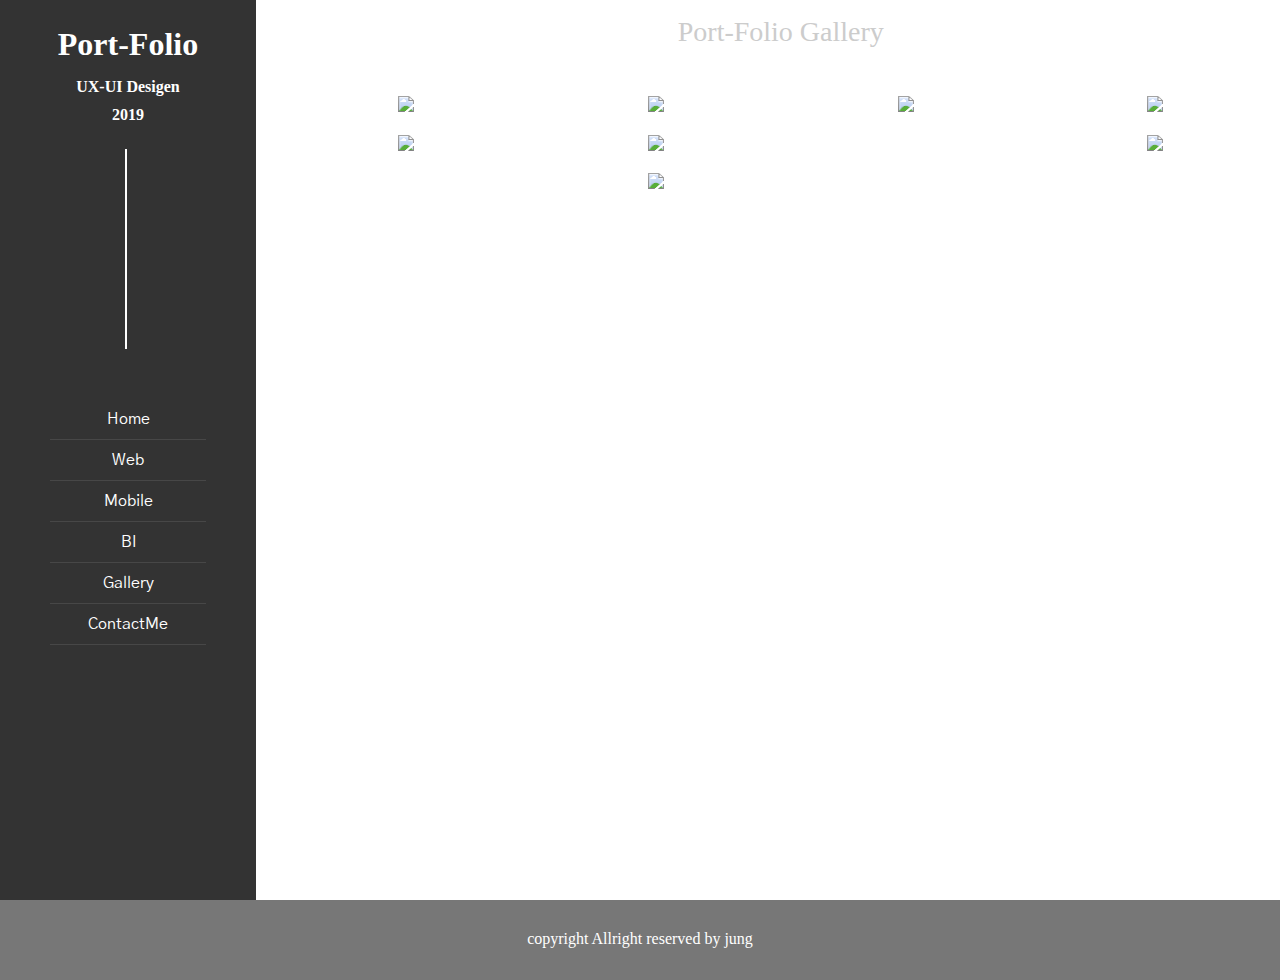
==== gallery.html @ eba1b1f9 "Add files via upload" ====
<!DOCTYPE html>
<html lang="en">
<head>
    <meta charset="UTF-8">
    <meta name="viewport" content="width=device-width, initial-scale=1.0">
    <meta http-equiv="X-UA-Compatible" content="ie=edge">
    <title>gallery</title>
    <link href="https://fonts.googleapis.com/css?family=Abril+Fatface|Gothic+A1&display=swap" rel="stylesheet">
    <script src="https://cdnjs.cloudflare.com/ajax/libs/jquery/3.4.1/jquery.min.js"></script>
    <link rel="stylesheet" href="css/gallery.css">
    <!-- fancybox -->
    <link rel="stylesheet" href="https://cdn.jsdelivr.net/gh/fancyapps/fancybox@3.5.7/dist/jquery.fancybox.min.css" />
    <script src="https://cdn.jsdelivr.net/gh/fancyapps/fancybox@3.5.7/dist/jquery.fancybox.min.js"></script>
    <!-- fancybox -->

</head>
<body>
        <div class="wrap">
                <aside>
                    <div class="text">
                        <h1><a href="index.html">Port-Folio</a></h1>
                        <h4>UX-UI Desigen</h4>
                        <h4>2019</h4>
                    </div> 
                    <nav>
                        <div class="line"></div>                
                                        
                        <ul class="main-menu">
                            <li><a href="index.html">Home</a></li>
                            <li><a href="web.html"> Web</a> 
                                <ul class="sub-menu">
                                    <li><a href="">환인제약</a></li>
                                    <li><a href="">오산웨딩홀</a></li>
                                    <li><a href="">맥주</a></li>
                                    <li><a href="">롤렉스</a></li>
                                </ul>                        
                            </li>
                            <li><a href="mobile.html">Mobile</a></li>
                            <li><a href="bi.html">BI</a></li>
                            <li><a href="gallery.html">Gallery</a></li>
                            <li><a href="contact.html">ContactMe</a></li>
                        </ul>
                    </nav>
                </aside>            
                    <!--gallery section  -->
                <section id="gallery">
                    <h2>Port-Folio Gallery</h2>
                    <div class="container">
                        <div class="m-list">
                            
                            <a data-fancybox="gallery" href="images/largeimg/osan.png"><img src="images/sumnail/osan-sum.png"></a>
                            <a data-fancybox="gallery" href="images/largeimg/aircleaner.png"><img src="images/sumnail/aircleaner-sum.png"></a>
                            
                        </div>
                        <div class="m-list">
                            <a data-fancybox="gallery" href="images/largeimg/whanin.png"><img src="images/sumnail/whanin-sum.png"></a>
                            <a data-fancybox="gallery" href="images/largeimg/typho-shadow.png"><img src="images/sumnail/typho-shadow.png"></a> 
                            <a data-fancybox="gallery" href="images/largeimg/title-img.png"><img src="images/sumnail/title-img-sum.png"></a>
                            <a href="#"><img src="http://placeimg.com/300/400/1" alt=""></a>
                        </div>
                        <div class="m-list">
                        <a data-fancybox="gallery" href="images/largeimg/banner.png"><img src="images/sumnail/banner-sum.png"></a>
                            <a href="#"><img src="http://placeimg.com/400/400/8" alt=""></a>
                            <a href="#"><img src="http://placeimg.com/200/300/0" alt=""></a>
                            <a href="#"><img src="http://placeimg.com/300/200/4" alt=""></a>
                        </div> 
                        <div class="m-list">
                            <a data-fancybox="gallery" href="images/largeimg/credential.jpg"><img src="images/sumnail/credential-sum.png"></a>
                            <a data-fancybox="gallery" href="images/largeimg/daumbanner.png"><img src="images/sumnail/daumbanner-sum.png"></a>
                            <a href="#"><img src="http://placeimg.com/300/200/10" alt=""></a>
                            <a href="#"><img src="http://placeimg.com/300/300/11" alt=""></a>
                        </div>       
                    </div><!-- end contianer -->
                </section>                
            </div>
             <!-- 푸터 -->
            <footer>
                <div class="copy">
                    <p>copyright Allright reserved by jung</p> 
                </div>
            </footer>            
</body>
</html>
---- css/gallery.css ----
*{padding: 0%;margin: 0%;list-style: none;box-sizing: border-box;}
a{text-decoration: none;}
ul,li{
    list-style: none;
}
html,body{
    height: 100%;
    height: 100vh;
    /* background: rgba(0 ,0, 0, 0.3); */
}
/* 시작 */
.wrap{
    width: 100%;
    height: 100%;
    height: 100vh;
    margin: 0% auto;
    display: flex;
    flex: 2;
    /* position: relative; */
     /* background: rgba(0 , 0, 0, 0.8);  */
}
aside{
    width: 20%;
    height: 100%;
    height: 100vh;    
    /* float: left; */
    position: relative;; 
    top: 0;bottom: 0;    
    background: rgba(0 , 0, 0, 0.8);
}

.text{
    margin-top: 1rem;
    text-align: center;
}
.text h1{
    padding: 10px;
}
.text h1 a{
    padding: 10px;
    color: white;
}
.text h4{
    padding: 5px;
    color: white;
}
.line{
     width: 1px;
     height: 200px;
     border: 1px solid white;
     margin-left: 49%;
     margin-top: 20px;
}
nav{
    text-align: center;
    /* height: 400px; */
    position: relative;    
}

.main-menu{
    padding: 50px;
}
nav >ul> li{
    /* height: 40px; */
    border-bottom:1px solid rgba(255, 255, 255, 0.1);
    padding: 10px;
    /* width: 100px; */
}

nav .main-menu> li a{
    color: white;
    font-family: 'Gothic A1', sans-serif;
}
nav> .main-menu> li:hover >a{
    color: wheat;
}
nav .sub-menu{
    display: none;
}
nav .sub-menu li{
    padding: 5px;
}
nav .sub-menu> a{
    color: white;
    display: block;
}
nav> .main-menu> li:hover .sub-menu{
    display: block;
}

/* 메인섹션 (갤러리)*/
section{
    width: 78%;
    margin-left: 2%;
    height: 100%;
    height: 100vh;
    /* background: #888; */
    /* float: left; */
    position: relative;
    overflow:scroll;
    text-align: center;
}
  #gallery h2{
    font-size: 28px;
    color: #ccc;
    font-weight: normal;
    padding: 16px;
  }
  #gallery .container{
    max-width: 1200px;
    display: flex;
    margin: 20px auto;
  } 
  .m-list{
    flex: 1;
    transition: 0.5s;
  }
  .m-list a{
    display: block;
    padding: 10px;
    overflow: hidden;
    /* background: #ccc; */
  }
  .m-list a:hover img{
    transform: scale(1.1);
  }
  .m-list a img{
    width: 100%;
    vertical-align: middle;
    transition: 1.2s;
  }

  /* 푸터 */
footer{
    width: 100%;
    height:80px;
    background: #777;
    clear: both;    
}
.copy{
    width: 90%;
    margin: 0% auto;
}
.copy p{
    text-align: center;
    padding-top: 30px;
    color: white;
}
  
  @media (max-width: 768px){
    .m-list{
      flex: none;
      flex-basis: 50%;
    }
  }
  
  @media (max-width: 400px){
    .m-list{
      flex: none;
      flex-basis: 100%;
    }
  }
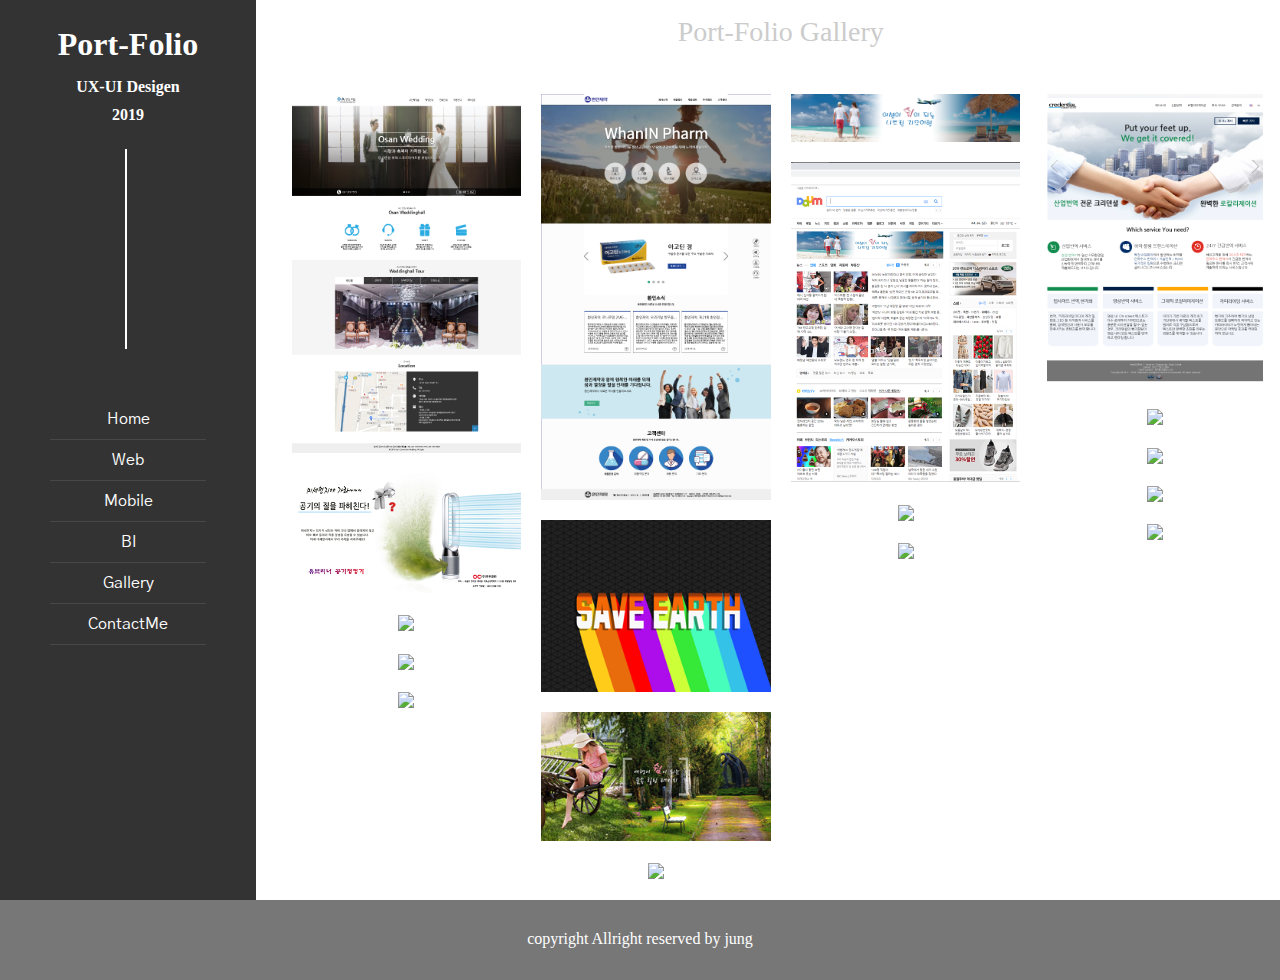
==== commit 7e530ea9: "Add files via upload" ====
--- a/gallery.html
+++ b/gallery.html
@@ -50,25 +50,29 @@
                             
                             <a data-fancybox="gallery" href="images/largeimg/osan.png"><img src="images/sumnail/osan-sum.png"></a>
                             <a data-fancybox="gallery" href="images/largeimg/aircleaner.png"><img src="images/sumnail/aircleaner-sum.png"></a>
-                            
+                            <a data-fancybox="gallery" href="images/largeimg/lion.jpg"><img src="images/sumnail/lion-sum.jpg"></a>
+                            <a data-fancybox="gallery" href="images/largeimg/mercury.png"><img src="images/sumnail/mercury-sum.png"></a>
+                            <a data-fancybox="gallery" href="images/largeimg/jucy.png"><img src="images/sumnail/jucy-sum.png"></a>
                         </div>
                         <div class="m-list">
                             <a data-fancybox="gallery" href="images/largeimg/whanin.png"><img src="images/sumnail/whanin-sum.png"></a>
                             <a data-fancybox="gallery" href="images/largeimg/typho-shadow.png"><img src="images/sumnail/typho-shadow.png"></a> 
                             <a data-fancybox="gallery" href="images/largeimg/title-img.png"><img src="images/sumnail/title-img-sum.png"></a>
-                            <a href="#"><img src="http://placeimg.com/300/400/1" alt=""></a>
+                            <a data-fancybox="gallery" href="images/largeimg/cat.jpg"><img src="images/sumnail/cat-sum.png"></a>
                         </div>
                         <div class="m-list">
-                        <a data-fancybox="gallery" href="images/largeimg/banner.png"><img src="images/sumnail/banner-sum.png"></a>
-                            <a href="#"><img src="http://placeimg.com/400/400/8" alt=""></a>
-                            <a href="#"><img src="http://placeimg.com/200/300/0" alt=""></a>
-                            <a href="#"><img src="http://placeimg.com/300/200/4" alt=""></a>
+                            <a data-fancybox="gallery" href="images/largeimg/banner.png"><img src="images/sumnail/banner-sum.png"></a>
+                            <a data-fancybox="gallery" href="images/largeimg/daumbanner.png"><img src="images/sumnail/daumbanner-sum.png"></a>
+                            <a data-fancybox="gallery" href="images/largeimg/wheatherapp.png"><img src="images/sumnail/wheatherapp-sum.png"></a>
+                            <a data-fancybox="gallery" href="images/largeimg/sns-re.png"><img src="images/sumnail/sns-re-sum.png"></a>
+                            
                         </div> 
                         <div class="m-list">
                             <a data-fancybox="gallery" href="images/largeimg/credential.jpg"><img src="images/sumnail/credential-sum.png"></a>
-                            <a data-fancybox="gallery" href="images/largeimg/daumbanner.png"><img src="images/sumnail/daumbanner-sum.png"></a>
-                            <a href="#"><img src="http://placeimg.com/300/200/10" alt=""></a>
-                            <a href="#"><img src="http://placeimg.com/300/300/11" alt=""></a>
+                            <a data-fancybox="gallery" href="images/largeimg/wheathet-icon.png"><img src="images/sumnail/wheathet-icon-sum.png"></a>
+                            <a data-fancybox="gallery" href="images/largeimg/hawk.png"><img src="images/sumnail/hawk-sum.png"></a>
+                            <a data-fancybox="gallery" href="images/largeimg/pizzabanner.png"><img src="images/sumnail/pizzabanner-sum.png"></a>
+                            <a data-fancybox="gallery" href="images/largeimg/bannergmarket.png"><img src="images/sumnail/bannergmarket-sum.png"></a>
                         </div>       
                     </div><!-- end contianer -->
                 </section>                
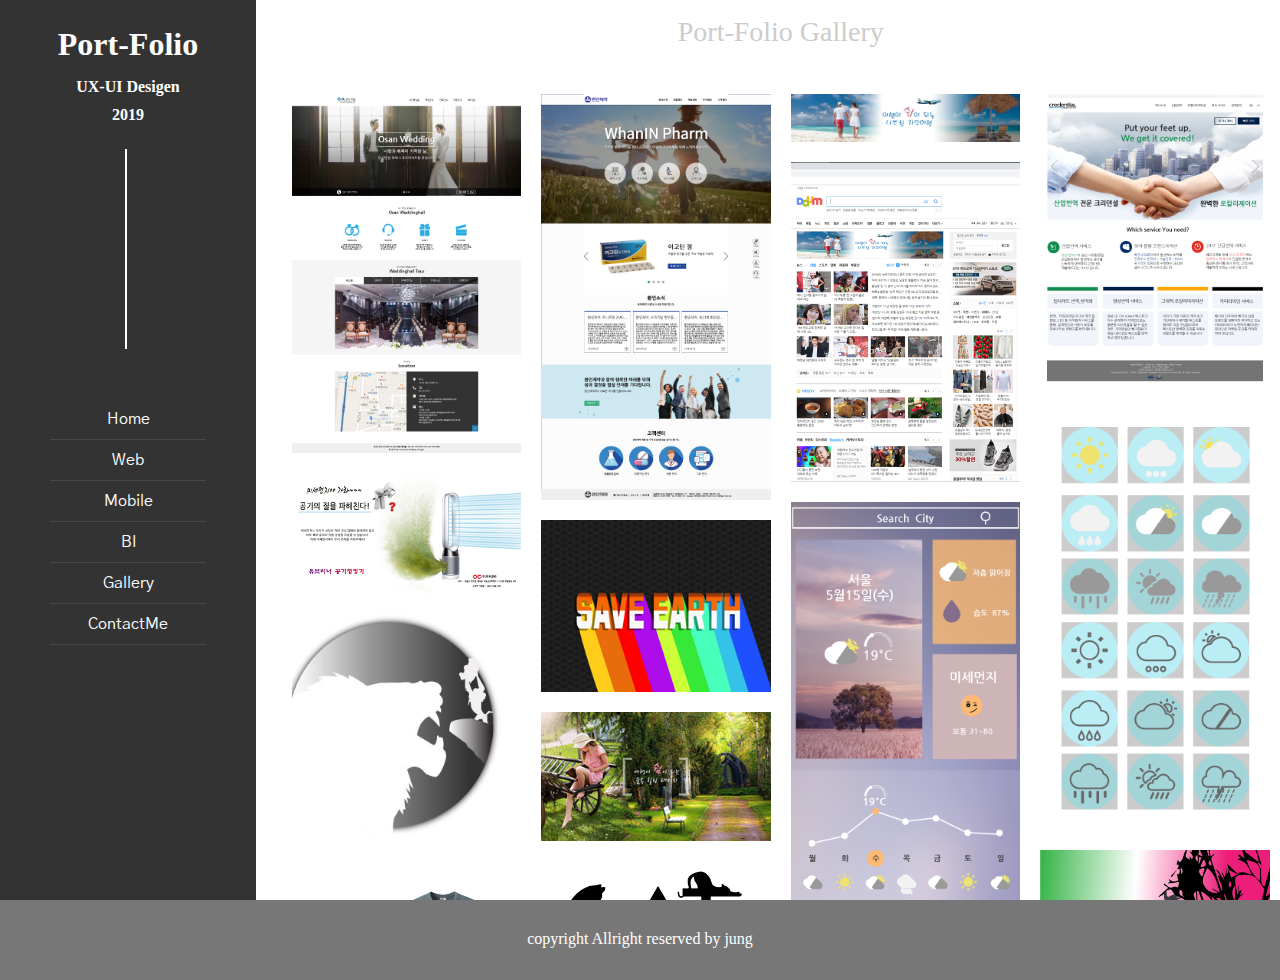
==== commit cff5d947: "Add files via upload" ====
--- a/gallery.html
+++ b/gallery.html
@@ -59,6 +59,7 @@
                             <a data-fancybox="gallery" href="images/largeimg/typho-shadow.png"><img src="images/sumnail/typho-shadow.png"></a> 
                             <a data-fancybox="gallery" href="images/largeimg/title-img.png"><img src="images/sumnail/title-img-sum.png"></a>
                             <a data-fancybox="gallery" href="images/largeimg/cat.jpg"><img src="images/sumnail/cat-sum.png"></a>
+                            <a data-fancybox="gallery" href="images/largeimg/businesscard.png"><img src="images/sumnail/businesscard-sum.png"></a>
                         </div>
                         <div class="m-list">
                             <a data-fancybox="gallery" href="images/largeimg/banner.png"><img src="images/sumnail/banner-sum.png"></a>
--- a/css/gallery.css
+++ b/css/gallery.css
@@ -97,7 +97,7 @@
     /* background: #888; */
     /* float: left; */
     position: relative;
-    overflow:scroll;
+    overflow:scroll; 
     text-align: center;
 }
   #gallery h2{
@@ -119,7 +119,7 @@
     display: block;
     padding: 10px;
     overflow: hidden;
-    /* background: #ccc; */
+    /* border:1px solid rgba(0, 0, 0, 0.1); */
   }
   .m-list a:hover img{
     transform: scale(1.1);
